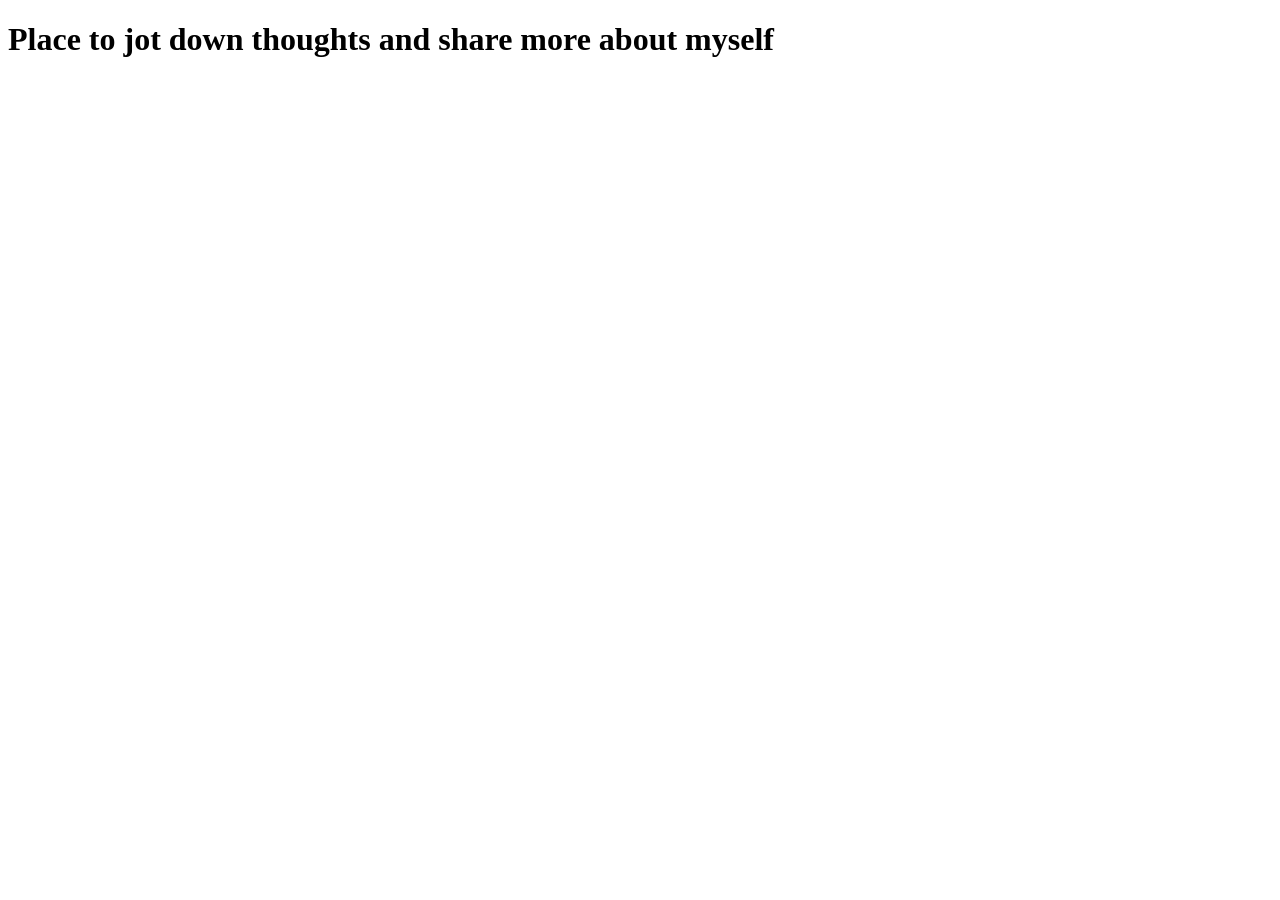
==== index.html @ 00915d6c "adding first set of basic files" ====
<!DOCTYPE html>
<html lang="en">
<head>
    <meta charset="UTF-8">
    <meta name="viewport" content="width=device-width, initial-scale=1.0">
    <link rel="stylesheet" href="styles.css">
    <title>Pedro's Portfolio</title>
</head>
<body>
    <h1>Place to jot down thoughts and share more about myself</h1>
    <script src="script.js"></script>
</body>
</html>
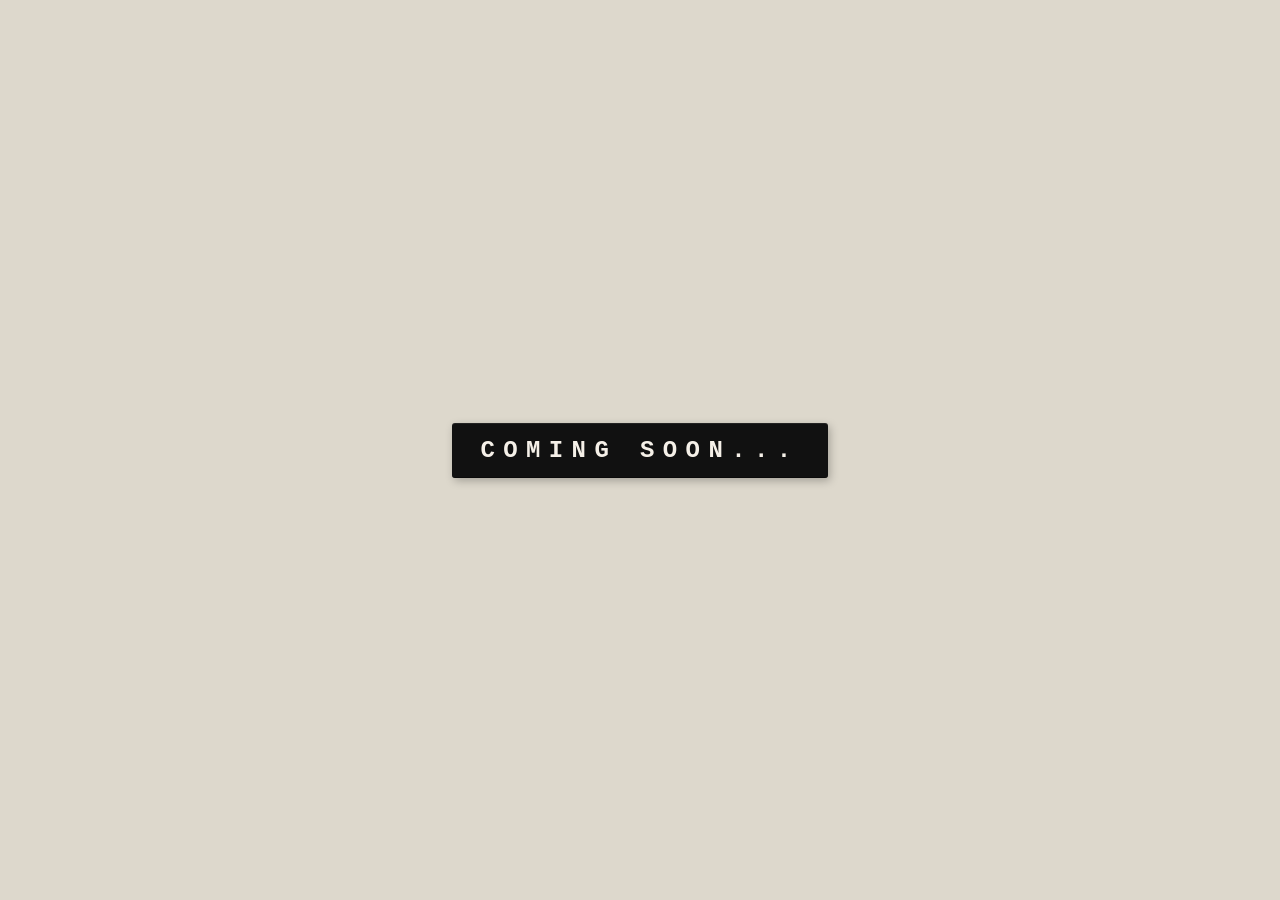
==== commit b145b889: "Coming soon page with labelmaker aesthetic Co-Authored-By: Claude Sonnet 4.6 <noreply@anthropic.com>" ====
--- a/index.html
+++ b/index.html
@@ -1,13 +1,13 @@
 <!DOCTYPE html>
 <html lang="en">
 <head>
-    <meta charset="UTF-8">
-    <meta name="viewport" content="width=device-width, initial-scale=1.0">
-    <link rel="stylesheet" href="styles.css">
-    <title>Pedro's Portfolio</title>
+  <meta charset="UTF-8">
+  <meta name="viewport" content="width=device-width, initial-scale=1.0">
+  <link rel="stylesheet" href="style.css">
+  <title>Pedro Feitosa</title>
 </head>
 <body>
-    <h1>Place to jot down thoughts and share more about myself</h1>
-    <script src="script.js"></script>
+  <div class="label">COMING SOON...</div>
+  <script src="script.js"></script>
 </body>
 </html>
--- a/style.css
+++ b/style.css
@@ -0,0 +1,29 @@
+* {
+  margin: 0;
+  padding: 0;
+  box-sizing: border-box;
+}
+
+body {
+  background-color: #ddd8cc;
+  height: 100vh;
+  display: flex;
+  align-items: center;
+  justify-content: center;
+}
+
+.label {
+  background-color: #111;
+  color: #f5f0e8;
+  font-family: "Courier New", Courier, monospace;
+  font-size: 1.5rem;
+  font-weight: bold;
+  letter-spacing: 0.35em;
+  text-transform: uppercase;
+  padding: 14px 28px;
+  border-radius: 3px;
+  box-shadow:
+    inset 0 1px 0 rgba(255,255,255,0.08),
+    inset 0 -1px 0 rgba(0,0,0,0.4),
+    2px 3px 8px rgba(0,0,0,0.25);
+}
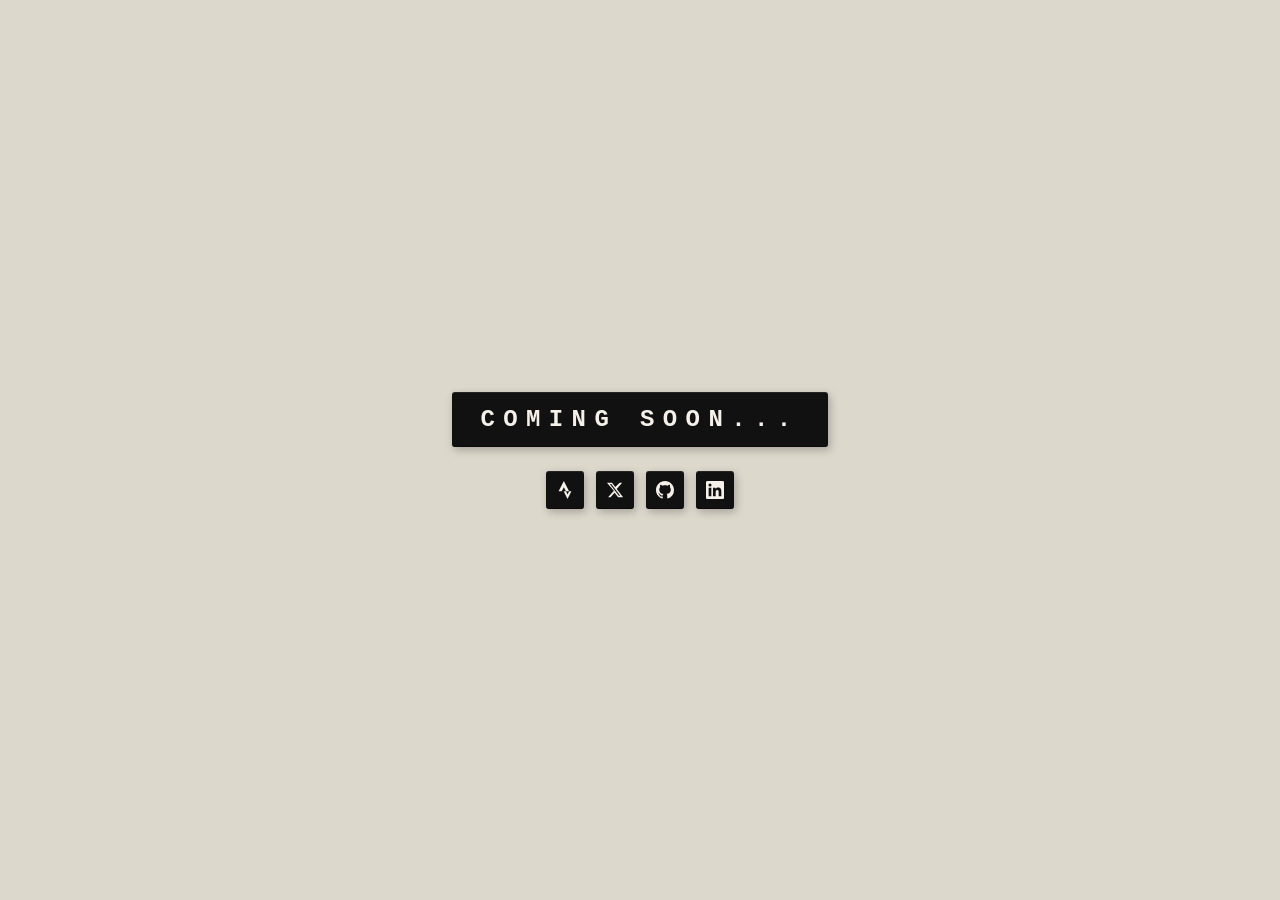
==== commit bb424e1e: "Add social icon links below coming soon label Co-Authored-By: Claude Sonnet 4.6 <noreply@anthropic.c" ====
--- a/index.html
+++ b/index.html
@@ -7,7 +7,31 @@
   <title>Pedro Feitosa</title>
 </head>
 <body>
-  <div class="label">COMING SOON...</div>
+  <div class="wrapper">
+    <div class="label">COMING SOON...</div>
+    <div class="socials">
+      <a href="https://www.strava.com/athletes/pedrofeitosa" target="_blank" rel="noopener" aria-label="Strava">
+        <svg viewBox="0 0 24 24" xmlns="http://www.w3.org/2000/svg">
+          <path d="M15.387 17.944l-2.089-4.116h-3.065L15.387 24l5.15-10.172h-3.066m-7.008-5.599l2.836 5.598h4.172L10.463 0l-7 13.828h4.169"/>
+        </svg>
+      </a>
+      <a href="https://twitter.com/pedrofeit0sa" target="_blank" rel="noopener" aria-label="Twitter / X">
+        <svg viewBox="0 0 24 24" xmlns="http://www.w3.org/2000/svg">
+          <path d="M18.244 2.25h3.308l-7.227 8.26 8.502 11.24H16.17l-4.714-6.231-5.401 6.231H2.748l7.73-8.835L1.254 2.25H8.08l4.253 5.622zm-1.161 17.52h1.833L7.084 4.126H5.117z"/>
+        </svg>
+      </a>
+      <a href="https://github.com/PedroFeitosa" target="_blank" rel="noopener" aria-label="GitHub">
+        <svg viewBox="0 0 24 24" xmlns="http://www.w3.org/2000/svg">
+          <path d="M12 0C5.37 0 0 5.37 0 12c0 5.31 3.435 9.795 8.205 11.385.6.105.825-.255.825-.57 0-.285-.015-1.23-.015-2.235-3.015.555-3.795-.735-4.035-1.41-.135-.345-.72-1.41-1.23-1.695-.42-.225-1.02-.78-.015-.795.945-.015 1.62.87 1.845 1.23 1.08 1.815 2.805 1.305 3.495.99.105-.78.42-1.305.765-1.605-2.67-.3-5.46-1.335-5.46-5.925 0-1.305.465-2.385 1.23-3.225-.12-.3-.54-1.53.12-3.18 0 0 1.005-.315 3.3 1.23.96-.27 1.98-.405 3-.405s2.04.135 3 .405c2.295-1.56 3.3-1.23 3.3-1.23.66 1.65.24 2.88.12 3.18.765.84 1.23 1.905 1.23 3.225 0 4.605-2.805 5.625-5.475 5.925.435.375.81 1.095.81 2.22 0 1.605-.015 2.895-.015 3.3 0 .315.225.69.825.57A12.02 12.02 0 0 0 24 12c0-6.63-5.37-12-12-12z"/>
+        </svg>
+      </a>
+      <a href="https://www.linkedin.com/in/pedrofeitosa?locale=en_US" target="_blank" rel="noopener" aria-label="LinkedIn">
+        <svg viewBox="0 0 24 24" xmlns="http://www.w3.org/2000/svg">
+          <path d="M20.447 20.452h-3.554v-5.569c0-1.328-.027-3.037-1.852-3.037-1.853 0-2.136 1.445-2.136 2.939v5.667H9.351V9h3.414v1.561h.046c.477-.9 1.637-1.85 3.37-1.85 3.601 0 4.267 2.37 4.267 5.455v6.286zM5.337 7.433a2.062 2.062 0 0 1-2.063-2.065 2.064 2.064 0 1 1 2.063 2.065zm1.782 13.019H3.555V9h3.564v11.452zM22.225 0H1.771C.792 0 0 .774 0 1.729v20.542C0 23.227.792 24 1.771 24h20.451C23.2 24 24 23.227 24 22.271V1.729C24 .774 23.2 0 22.222 0h.003z"/>
+        </svg>
+      </a>
+    </div>
+  </div>
   <script src="script.js"></script>
 </body>
 </html>
--- a/style.css
+++ b/style.css
@@ -10,6 +10,13 @@
   display: flex;
   align-items: center;
   justify-content: center;
+}
+
+.wrapper {
+  display: flex;
+  flex-direction: column;
+  align-items: center;
+  gap: 24px;
 }
 
 .label {
@@ -27,3 +34,35 @@
     inset 0 -1px 0 rgba(0,0,0,0.4),
     2px 3px 8px rgba(0,0,0,0.25);
 }
+
+.socials {
+  display: flex;
+  gap: 12px;
+}
+
+.socials a {
+  display: flex;
+  align-items: center;
+  justify-content: center;
+  width: 38px;
+  height: 38px;
+  background-color: #111;
+  border-radius: 3px;
+  color: #f5f0e8;
+  text-decoration: none;
+  box-shadow:
+    inset 0 1px 0 rgba(255,255,255,0.08),
+    inset 0 -1px 0 rgba(0,0,0,0.4),
+    2px 3px 8px rgba(0,0,0,0.25);
+  transition: opacity 0.15s ease;
+}
+
+.socials a:hover {
+  opacity: 0.65;
+}
+
+.socials svg {
+  width: 18px;
+  height: 18px;
+  fill: currentColor;
+}
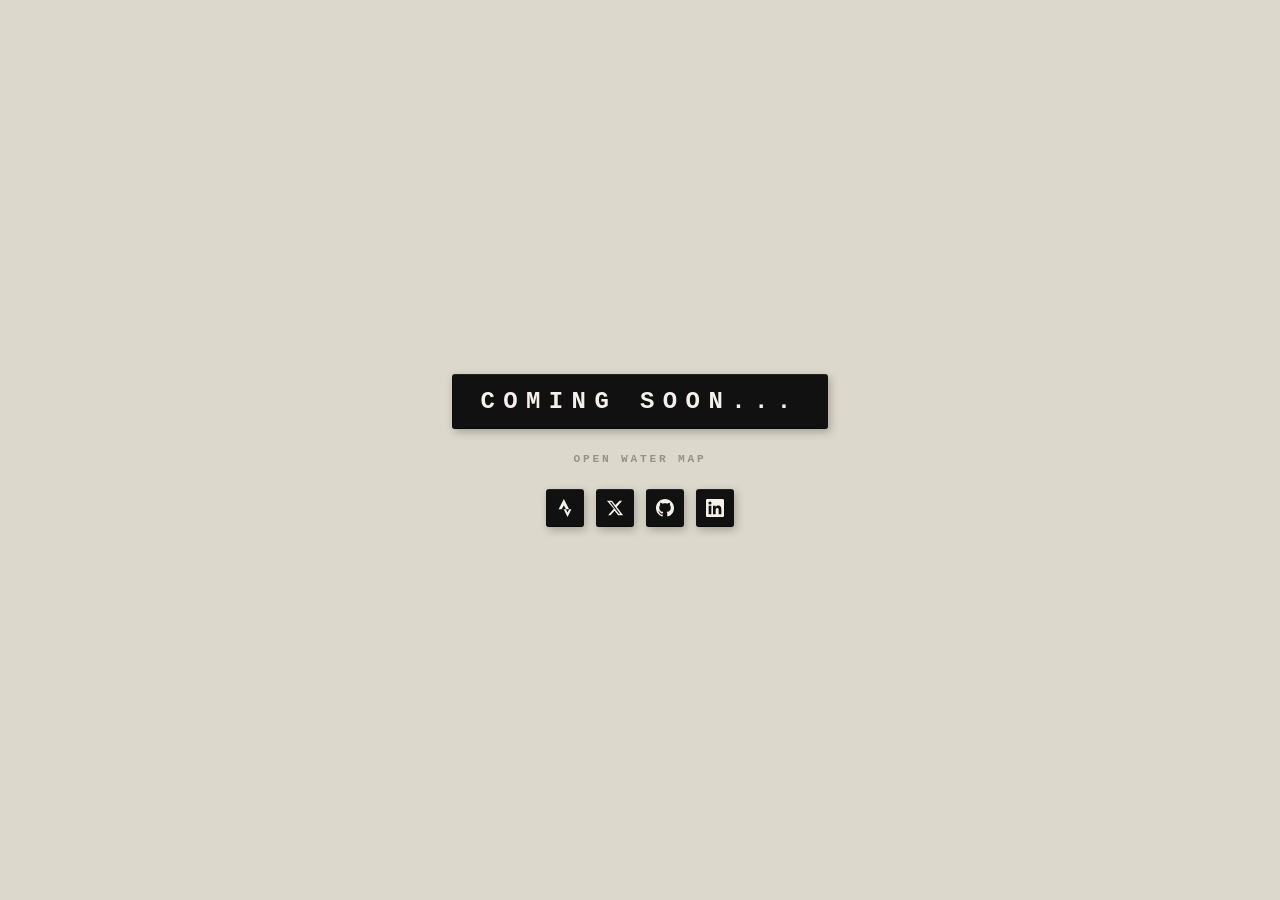
==== commit c1bcd780: "Add open water swimming map page Interactive Leaflet map (swimming.html) showing open water swimming" ====
--- a/index.html
+++ b/index.html
@@ -9,6 +9,7 @@
 <body>
   <div class="wrapper">
     <div class="label">COMING SOON...</div>
+    <a href="swimming.html" class="map-link" aria-label="Open Water Map">OPEN WATER MAP</a>
     <div class="socials">
       <a href="https://www.strava.com/athletes/pedrofeitosa" target="_blank" rel="noopener" aria-label="Strava">
         <svg viewBox="0 0 24 24" xmlns="http://www.w3.org/2000/svg">
--- a/style.css
+++ b/style.css
@@ -66,3 +66,19 @@
   height: 18px;
   fill: currentColor;
 }
+
+.map-link {
+  font-family: "Courier New", Courier, monospace;
+  font-size: 0.7rem;
+  font-weight: bold;
+  letter-spacing: 0.25em;
+  text-transform: uppercase;
+  color: #111;
+  text-decoration: none;
+  opacity: 0.35;
+  transition: opacity 0.15s ease;
+}
+
+.map-link:hover {
+  opacity: 0.9;
+}
